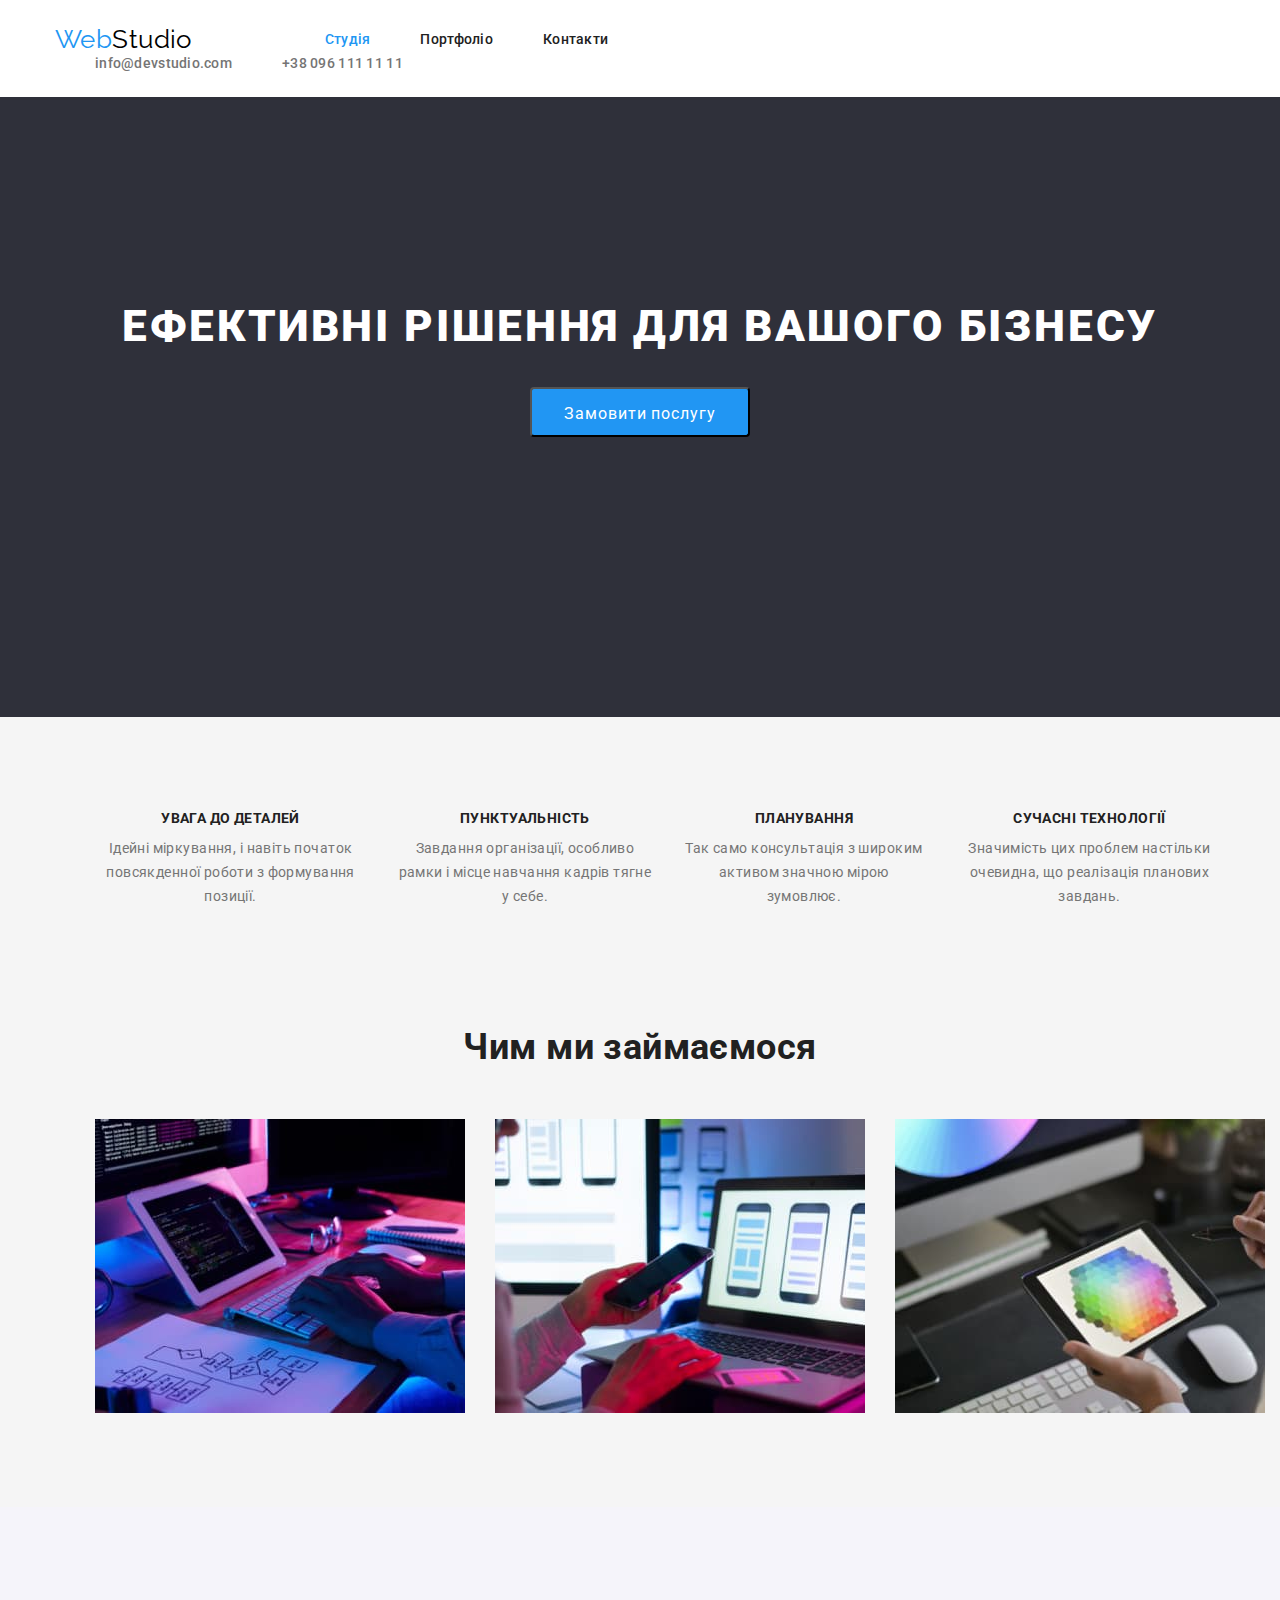
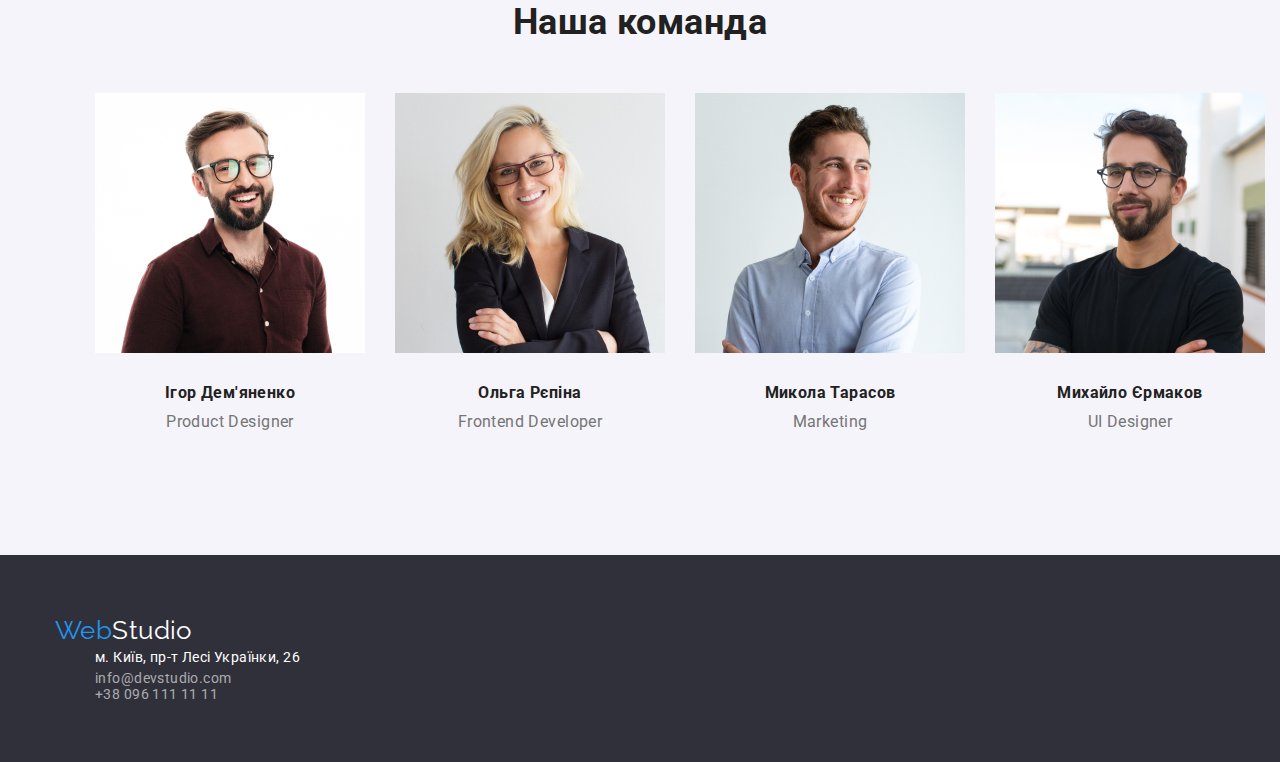
==== index.html @ 2e98ffb8 "Д.з. "Блоки. Флекси."" ====
<!DOCTYPE html>
<html lang="uk">
  <head>
    <meta charset="utf-8" />
    <meta name="viewport" content="width=device-width, initial-scale=1.0" />
    <title>WebStudio</title>
    <link rel="preconnect" href="https://fonts.googleapis.com">
    <link rel="preconnect" href="https://fonts.gstatic.com" crossorigin>
    <link href="https://fonts.googleapis.com/css2?family=Raleway:wght@700&family=Roboto:wght@400;500;700;900&display=swap"
      rel="stylesheet">
    <link rel="stylesheet" href="https://cdn.jsdelivr.net/npm/modern-normalize@1.1.0/modern-normalize.min.css">
    <link rel="stylesheet" href="./css/styles.css" />
  </head>
  <body class="page">

    <!--Шапка-->

    <header class="page-header">
      <div class="container">
      <nav class="page-navigation">
        <a class="page-logo link" href="./index.html">Web<span class="logo-header">Studio</span></a>
        <ul class="site-nave list ">
          <li class="site-item"><a class="site-link current link" href="./index.html">Студія</a></li> 
          <li class="site-item"><a class="site-link link" href="./portfolio.html">Портфоліо</a></li>
          <li class="site-item"><a class="site-link link" href="#">Контакти</a></li>
        </ul>
      </nav>
      <ul class="auth-nav auth-nav-container list">
          <li class="contact-item"><a class="contact-link link" href="mailto:info@devstudio.com">info@devstudio.com</a></li>
          <li class="contact-item"><a class="contact-link link" href="tel:+380961111111">+38 096 111 11 11</a></li>
      </ul>
      </div>
    </header>
    <main>

      <!--Герой-->
      <section class="hero">
        <div class="container">
        <h1 class="hero-title">Ефективні рішення для вашого бізнесу</h1>
        <button class="open-btn" type="button">Замовити послугу</button>
        </div>
      </section>
      

      <!--Наші переваги-->
      <section class="features">
        <div class="container">
      <!-- <h2 class="section-title">Наші переваги</h2>-->
      <ul class="features-list list" >
        <li>
            <h3 class="features-title">Увага до деталей</h3>
            <p class="features-text">
              Ідейні міркування, і навіть початок повсякденної роботи з формування
              позиції.
            </p>
        </li>
        <li>
            <h3 class="features-title">Пунктуальність</h3>
            <p class="features-text">
              Завдання організації, особливо рамки і місце навчання кадрів тягне у
              себе.
            </p>
        </li>
        <li>
            <h3 class="features-title">Планування</h3>
            <p class="features-text">Так само консультація з широким активом значною мірою зумовлює.</p>
        </li>
        <li>
            <h3 class="features-title">Сучасні технології</h3>
            <p class="features-text">
              Значимість цих проблем настільки очевидна, що реалізація планових
              завдань.
            </p>
        </li>
      </ul>
      </div>
      </section>

      <!--Приклади робіт-->
      <section class="examples">
        <div class="container">
        <h2 class="section-title">Чим ми займаємося</h2>
        <ul class="examples-list list">
          <li>
            <img
              src="./images/box-1.jpg"
              alt="Людина працює за комп'ютером"
              width="370"
              height="294"
            />
          </li>
          <li>
            <img
              src="./images/box-2.jpg"
              alt="Дівчина з телефоном за комп'ютером"
              width="370"
              height="294"
            />
          </li>
          <li>
            <img
              src="./images/box-3.jpg"
              alt="Дівчина з планшетом"
              width="370"
              height="294"
            />
          </li>
        </ul>
      </div>
      </section>
      

      <!--Наша команда-->
      <section class="team">
        <div class="container">
        <h2 class="section-title">Наша команда</h2>
        <ul class="team-list list" >
          <li>
            <img
              src="./images/img-4.jpg"
              alt="Ігор Дем'яненко"
              width="270"
              height="260"
            />
            <h3 class="team-title">Ігор Дем'яненко</h3>
            <p class="team-text">Product Designer</p>
          </li>
          <li>
            <img
              src="./images/img-1.jpg"
              alt="Ольга Рєпіна"
              width="270"
              height="260"
            />
            <h3 class="team-title ">Ольга Рєпіна</h3>
            <p class="team-text">Frontend Developer</p>
          </li>
          <li>
            <img
              src="./images/img-2.jpg"
              alt="Микола Тарасов"
              width="270"
              height="260"
            />
            <h3 class="team-title">Микола Тарасов</h3>
            <p class="team-text">Marketing</p>
          </li>
          <li>
            <img
              src="./images/img-3.jpg"
              alt="Михайло Єрмаков"
              width="270"
              height="260"
            />
            <h3 class="team-title">Михайло Єрмаков</h3>
            <p class="team-text">UI Designer</p>
          </li>
        </ul>
        </div>
      </section>
    </main>

    <!--Підвал-->
    <footer class="page-footer">
      <div class="container">
        <a class="page-logo link" href="./index.html">Web<span class="logo-footer">Studio</span></a> 
        <adress class="page-adress">
          <ul class=" adress list">
            <li class="adress-item">
              <a class=" text link"
                href="https://goo.gl/maps/DLpnZsbRSq8GDsMA8"
                target="_blank"
                rel="noreferer noopener nofollow"
                >м. Київ, пр-т Лесі Українки, 26</a
              >
            </li>
            <li class="adress-item"><a class="adress-link link" href="mailto:info@devstudio.com">info@devstudio.com</a></li>
            <li class="adress-item"><a class="adress-link link" href="tel:+380961111111">+38 096 111 11 11</a></li>
          </ul>
        </address>
      </div>
    </footer>
  </body>
</html>
---- css/styles.css ----
:root {
  --primary-text-color: #757575;
  --title-text-color: #212121;
  --accent-color: #2196f3;
  --primary-color-background: #f5f5f5;
  --secondary-color-background: #ffffff;
  --primary-font: "Roboto", sans-serif;
  --secondary-font: "Raleway", sans-serif;
}

h1,
h2,
h3,
p {
  margin-top: 0;
  margin-bottom: 0;
  padding-left: 0;
}

ul {
  margin-top: 0;
  margin-bottom: 0;
}

.link {
  text-decoration: none;
}

.list {
  list-style: none;
}

img {
  display: block;
}

button {
  cursor: pointer;
}

body {
  font-family: var(--primary-font);
  color: var(--title-text-color);
  font-size: 14px;
  letter-spacing: 0.03em;
}

.container {
  width: 1200px;
  margin-left: auto;
  margin-right: auto;
  padding-left: 15px;
  padding-right: 15px;
}

/* Logo/Лого */

.page-logo {
  color: var(--accent-color);
  font-family: var(--secondary-font);
  font-size: 26px;
}

.logo-header {
  margin-right: 93px;

  color: #000000;
  font-family: var(--secondary-font);
  font-size: 26px;
  line-height: 1.19;
}

.logo-footer {
  color: var(--secondary-color-background);
  font-family: var(--secondary-font);
  font-size: 26px;
  line-height: 1.19;
}

/* Header/Шапка */

/* Site nav/Навігація */

.page-header {
  padding-top: 24px;
  padding-bottom: 25px;

  background-color: var(--secondary-color-background);
}

.page-header-container {
  display: flex;
  align-items: center;
  justify-content: space-between;
}

.page-navigation {
  display: flex;
  align-items: center;
}

.auth-nav-container {
  display: flex;
  align-items: center;
}

.site-nave {
  display: flex;
  column-gap: 50px;
}

.site-nav .site-link.current {
  color: var(--accent-color);
}

.site-link.current {
  color: var(--accent-color);
}

.site-link:hover {
  color: var(--accent-color);
}
.site-link {
  color: var(--title-text-color);
  background-color: var(--secondary-color-background);
  line-height: 1.14;
  letter-spacing: 0.02em;
  font-weight: 500;
}

/* Auth-nav/Контакти */

.contact-link {
  margin-right: 50px;

  color: var(--primary-text-color);
  background-color: var(--secondary-color-background);
  line-height: 1.14;
  letter-spacing: 0.02em;
  font-weight: 500;
}

.contact-link:hover,
.contact-link:focus {
  color: var(--accent-color);
}

/* ГОЛОВНА СТОРІНКА */

/* Button/Кнопка */

.open-btn {
  height: 50px;
  min-width: 216px;
  border-radius: 4px;
  padding: 10px 32px;

  color: var(--secondary-color-background);
  background-color: var(--accent-color);
  font-size: 16px;
  line-height: 1.86;
  letter-spacing: 0.06em;
}

/* Hero/Герой */

.hero {
  padding-top: 200px;
  padding-bottom: 280px;

  background-color: #2f303a;
  text-align: center;
}

.hero-title {
  margin-bottom: 30px;

  color: var(--secondary-color-background);
  font-size: 44px;
  line-height: 1.36;
  letter-spacing: 0.06em;
  font-weight: 900;
  text-transform: uppercase;
}

/* Features/Переваги */

.features {
  padding-top: 94px;
  padding-bottom: 118px;
}

.features-card {
  flex-basis: calc(100%-60px / 3);
}

.features-list {
  display: flex;
  gap: 30px;
}

.section-title {
  margin-bottom: 50px;

  font-size: 36px;
  line-height: 1.17;
}

.features,
.examples {
  background-color: var(--primary-color-background);
  text-align: center;
}

.features-title {
  margin-bottom: 10px;

  line-height: 1.14;
  font-size: 14px;
  text-transform: uppercase;
}

.features-text {
  color: var(--primary-text-color);
  line-height: 1.71;
}

/* Examples/Приклади */

.examples {
  padding-top: 0px;
  padding-bottom: 94px;
}

.examples-card {
  flex-basis: calc(100%-60px / 3);
}

.examples-list {
  display: flex;
  gap: 30px;
}

/* Team/Команда */

.team {
  padding-top: 94px;
  padding-bottom: 94px;

  background-color: #f5f4fa;
  text-align: center;
}

.team-list {
  display: flex;
  gap: 30px;
}

.team-card {
  flex-basis: calc(100%-90px / 4);
}

.team-title {
  margin-top: 30px;

  color: #212121;
  font-size: 16px;
  line-height: 1.19;
  align: Center Vertical;
  align: Top;
}

.team-text {
  margin-top: 10px;
  margin-bottom: 30px;

  color: var(--primary-text-color);
  font-size: 16px;
  line-height: 1.19;
  align: Center Vertical;
  align: Top;
}

/* ПОРТФОЛІО */

/* Button/Кнопка */

.nav-list {
  display: flex;
  justify-content: center;
  column-gap: 8px;
  padding-top: 94px;
}

.btn-portfolio {
  display: flex;
  height: 38px;
  min-width: 125px;
  border-radius: 4px;
  padding: 6px 22px;

  background-color: #f5f4fa;
  font-size: 16px;
  line-height: 1.62;
  align: Center Vertical;
  align: Top;
  font-weight: 500;
  text-align: center;
}

.btn-portfolio:hover,
.btn-portfolio:focus {
  color: var(--secondary-color-background);
  background-color: var(--accent-color);
}

.activ {
  color: #ffffff;
  background-color: var(--accent-color);
}

/* Projects/Проекти */

.project {
  display: flex;
  flex-wrap: wrap;
  gap: 30px;
  width: 1170px;
  height: 1360px;
  margin-bottom: 94px;
  padding-top: 50px;
  padding-left: 0px;

  background-color: var(--secondari-color-background);
}

.project-card {
  flex-basis: calc(100%-60px / 3);
}

.project-title {
  width: 322px;
  height: 36px;
  margin-top: 20px;
  margin-left: 24px;
  margin-right: 24px;

  color: var(--title-text-color);
  font-size: 18px;
  line-height: 2;
  letter-spacing: 0.06em;
}

.project-text {
  width: 322px;
  height: 30px;
  margin-top: 4px;
  margin-bottom: 20px;
  margin-left: 24px;
  margin-right: 24px;

  color: var(--primary-text-color);
  font-size: 16px;
  line-height: 1.89;
}

/* Footer/Підвал */

.page-footer {
  padding-top: 60px;
  padding-bottom: 60px;

  background-color: #2f303a;
  text-align: left;
}

.adress .text {
  margin-top: 20px;

  color: var(--secondary-color-background);
  background-color: #2f303a;
  line-height: 1.71;
}

.adress-link {
  margin-top: 9px;
  color: rgba(255, 255, 255, 0.6);
}

.adress-link:hover,
.adress-link:focus {
  color: var(--accent-color);
}
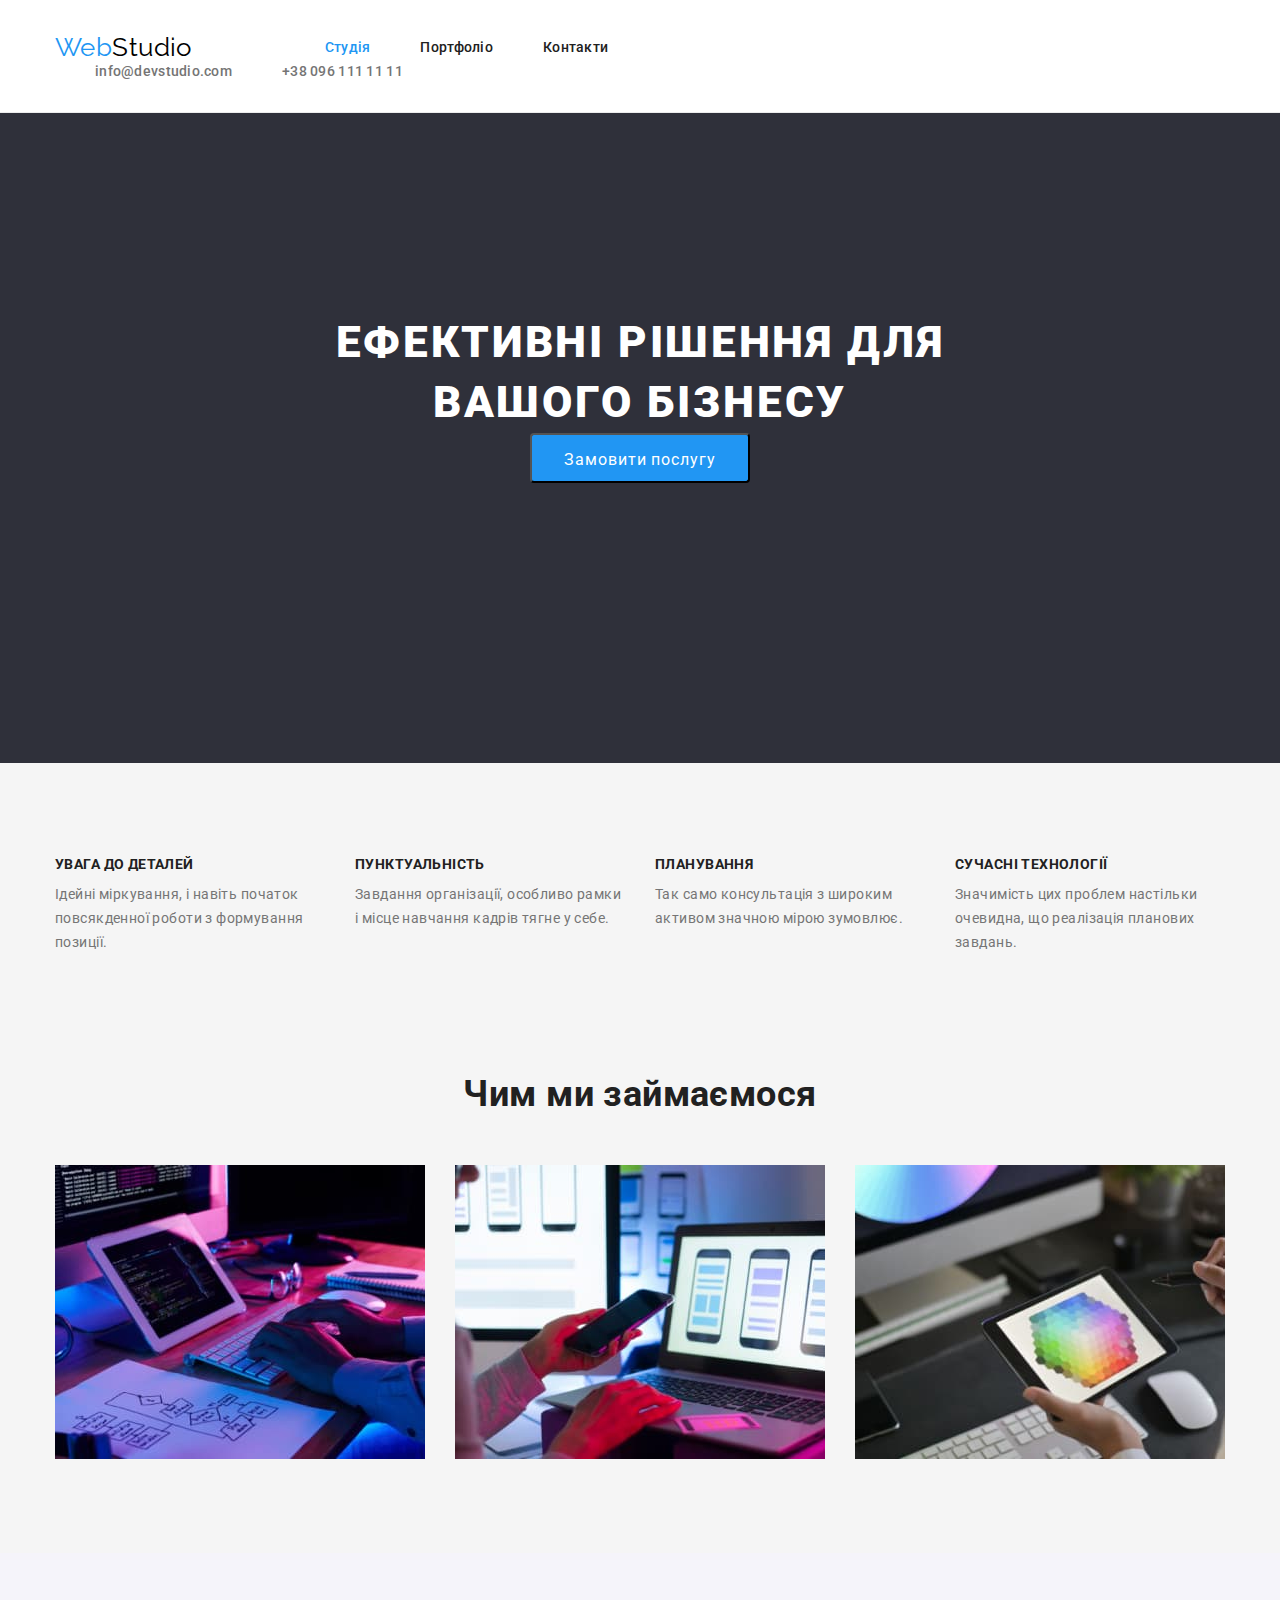
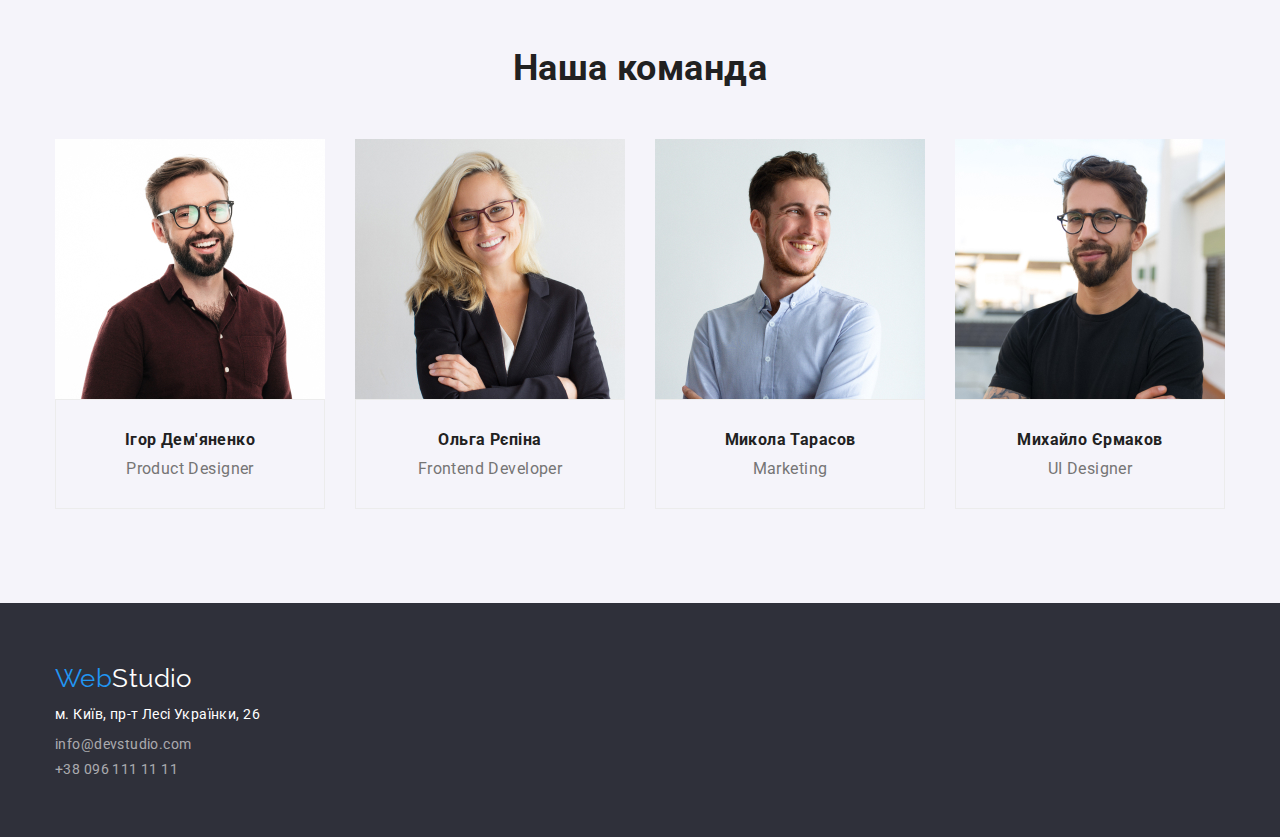
==== commit f1184697: "Запуталася в хедері" ====
--- a/index.html
+++ b/index.html
@@ -16,7 +16,7 @@
     <!--Шапка-->
 
     <header class="page-header">
-      <div class="container">
+      <div class="container page-header-conteiner ">
       <nav class="page-navigation">
         <a class="page-logo link" href="./index.html">Web<span class="logo-header">Studio</span></a>
         <ul class="site-nave list ">
@@ -25,7 +25,7 @@
           <li class="site-item"><a class="site-link link" href="#">Контакти</a></li>
         </ul>
       </nav>
-      <ul class="auth-nav auth-nav-container list">
+      <ul class="auth-nav list">
           <li class="contact-item"><a class="contact-link link" href="mailto:info@devstudio.com">info@devstudio.com</a></li>
           <li class="contact-item"><a class="contact-link link" href="tel:+380961111111">+38 096 111 11 11</a></li>
       </ul>
@@ -34,7 +34,7 @@
     <main>
 
       <!--Герой-->
-      <section class="hero">
+      <section class="hero section">
         <div class="container">
         <h1 class="hero-title">Ефективні рішення для вашого бізнесу</h1>
         <button class="open-btn" type="button">Замовити послугу</button>
@@ -43,9 +43,9 @@
       
 
       <!--Наші переваги-->
-      <section class="features">
+      <section class="features section">
         <div class="container">
-      <!-- <h2 class="section-title">Наші переваги</h2>-->
+     <h2 class="section-title visually-hidden">Наші переваги</h2>
       <ul class="features-list list" >
         <li>
             <h3 class="features-title">Увага до деталей</h3>
@@ -77,7 +77,7 @@
       </section>
 
       <!--Приклади робіт-->
-      <section class="examples">
+      <section class="examples section ">
         <div class="container">
         <h2 class="section-title">Чим ми займаємося</h2>
         <ul class="examples-list list">
@@ -111,7 +111,7 @@
       
 
       <!--Наша команда-->
-      <section class="team">
+      <section class="team section">
         <div class="container">
         <h2 class="section-title">Наша команда</h2>
         <ul class="team-list list" >
@@ -122,8 +122,10 @@
               width="270"
               height="260"
             />
+            <div class="team-card">
             <h3 class="team-title">Ігор Дем'яненко</h3>
             <p class="team-text">Product Designer</p>
+            </div>
           </li>
           <li>
             <img
@@ -132,8 +134,10 @@
               width="270"
               height="260"
             />
+            <div class="team-card">
             <h3 class="team-title ">Ольга Рєпіна</h3>
             <p class="team-text">Frontend Developer</p>
+            </div>
           </li>
           <li>
             <img
@@ -142,8 +146,10 @@
               width="270"
               height="260"
             />
+            <div class="team-card">
             <h3 class="team-title">Микола Тарасов</h3>
             <p class="team-text">Marketing</p>
+            </div>
           </li>
           <li>
             <img
@@ -152,8 +158,10 @@
               width="270"
               height="260"
             />
+            <div class="team-card">
             <h3 class="team-title">Михайло Єрмаков</h3>
             <p class="team-text">UI Designer</p>
+            </div>
           </li>
         </ul>
         </div>
--- a/css/styles.css
+++ b/css/styles.css
@@ -32,6 +32,8 @@
 
 img {
   display: block;
+  max-width: 100%;
+  height: auto;
 }
 
 button {
@@ -53,17 +55,36 @@
   padding-right: 15px;
 }
 
+.section {
+   padding-top: 94px; 
+   padding-bottom: 94px;
+}
+
+.visually-hidden {
+    position: absolute;
+    width: 1px;
+    height: 1px;
+    margin: -1px;
+    border: 0;
+    padding: 0;
+
+    white-space: nowrap;
+    clip-path: inset(100%);
+    clip: rect(0 0 0 0);
+    overflow: hidden;
+}
+
 /* Logo/Лого */
 
 .page-logo {
+    margin-right: 93px;
+
   color: var(--accent-color);
   font-family: var(--secondary-font);
   font-size: 26px;
 }
 
 .logo-header {
-  margin-right: 93px;
-
   color: #000000;
   font-family: var(--secondary-font);
   font-size: 26px;
@@ -82,31 +103,35 @@
 /* Site nav/Навігація */
 
 .page-header {
-  padding-top: 24px;
-  padding-bottom: 25px;
-
-  background-color: var(--secondary-color-background);
+    padding-top: 32px;
+    padding-bottom: 32px;
+    border-bottom: 1px solid #ECECEC;
+    
+    background-color: var(--secondary-color-background);
+
 }
 
 .page-header-container {
-  display: flex;
-  align-items: center;
-  justify-content: space-between;
+    display: flex;
+    align-items: center;
+    justify-content: space-between;
+
+    
 }
 
 .page-navigation {
-  display: flex;
-  align-items: center;
-}
-
-.auth-nav-container {
-  display: flex;
-  align-items: center;
+    display: flex;
+    align-items: center;
 }
 
 .site-nave {
-  display: flex;
-  column-gap: 50px;
+    display: flex;
+    column-gap: 50px;
+}
+
+.auth-nav {
+    display: flex;
+    align-items: center;
 }
 
 .site-nav .site-link.current {
@@ -173,7 +198,10 @@
 }
 
 .hero-title {
-  margin-bottom: 30px;
+  width: 696px;
+  height: 120px;
+  margin-left: auto;
+  margin-right: auto;
 
   color: var(--secondary-color-background);
   font-size: 44px;
@@ -186,7 +214,6 @@
 /* Features/Переваги */
 
 .features {
-  padding-top: 94px;
   padding-bottom: 118px;
 }
 
@@ -195,6 +222,7 @@
 }
 
 .features-list {
+  padding-left: 0px;
   display: flex;
   gap: 30px;
 }
@@ -204,12 +232,12 @@
 
   font-size: 36px;
   line-height: 1.17;
+  text-align: center;
 }
 
 .features,
 .examples {
   background-color: var(--primary-color-background);
-  text-align: center;
 }
 
 .features-title {
@@ -221,6 +249,7 @@
 }
 
 .features-text {
+  width: 270px;
   color: var(--primary-text-color);
   line-height: 1.71;
 }
@@ -229,56 +258,55 @@
 
 .examples {
   padding-top: 0px;
-  padding-bottom: 94px;
+  padding-left: 0px;
 }
 
 .examples-card {
-  flex-basis: calc(100%-60px / 3);
+  flex-basis: calc(100%-60px/3);
 }
 
 .examples-list {
-  display: flex;
-  gap: 30px;
+    display: flex;
+    padding-left: 0px;
+    gap: 30px;
 }
 
 /* Team/Команда */
 
 .team {
-  padding-top: 94px;
-  padding-bottom: 94px;
-
-  background-color: #f5f4fa;
-  text-align: center;
+   padding-left: 0px;
+
+   background-color: #f5f4fa;
+}
+
+.team-card {
+    flex-basis: calc(100%-90px/4);
+    border: 1px solid #ECECEC;
 }
 
 .team-list {
-  display: flex;
-  gap: 30px;
-}
-
-.team-card {
-  flex-basis: calc(100%-90px / 4);
+    display: flex;
+    padding-left: 0px;
+    gap: 30px;
 }
 
 .team-title {
-  margin-top: 30px;
+    margin-bottom: 10px;
+    padding-top: 30px;
+ text-align: center;
 
   color: #212121;
   font-size: 16px;
   line-height: 1.19;
-  align: Center Vertical;
-  align: Top;
 }
 
 .team-text {
-  margin-top: 10px;
-  margin-bottom: 30px;
-
+        padding-bottom: 30px;
+        text-align: center;
+       
   color: var(--primary-text-color);
   font-size: 16px;
   line-height: 1.19;
-  align: Center Vertical;
-  align: Top;
 }
 
 /* ПОРТФОЛІО */
@@ -289,21 +317,18 @@
   display: flex;
   justify-content: center;
   column-gap: 8px;
-  padding-top: 94px;
 }
 
 .btn-portfolio {
-  display: flex;
-  height: 38px;
-  min-width: 125px;
+  padding-top: 6px;
+  padding-bottom: 6px;
+  padding-left: 22px;
+  padding-right: 22px;
   border-radius: 4px;
-  padding: 6px 22px;
 
   background-color: #f5f4fa;
   font-size: 16px;
   line-height: 1.62;
-  align: Center Vertical;
-  align: Top;
   font-weight: 500;
   text-align: center;
 }
@@ -315,6 +340,12 @@
 }
 
 .activ {
+    padding-top: 6px;
+    padding-bottom: 6px;
+    padding-left: 25px;
+    padding-right: 25px;
+    border-radius: 4px;
+
   color: #ffffff;
   background-color: var(--accent-color);
 }
@@ -325,9 +356,6 @@
   display: flex;
   flex-wrap: wrap;
   gap: 30px;
-  width: 1170px;
-  height: 1360px;
-  margin-bottom: 94px;
   padding-top: 50px;
   padding-left: 0px;
 
@@ -335,15 +363,17 @@
 }
 
 .project-card {
-  flex-basis: calc(100%-60px / 3);
+   border: 1px solid #ECECEC;
+
+  flex-basis: calc(100%-60px/3);
+
 }
 
 .project-title {
-  width: 322px;
-  height: 36px;
-  margin-top: 20px;
-  margin-left: 24px;
-  margin-right: 24px;
+  margin-bottom: 4px;
+  padding-top: 20px;
+  padding-left: 24px;
+  padding-right: 24px;
 
   color: var(--title-text-color);
   font-size: 18px;
@@ -352,12 +382,9 @@
 }
 
 .project-text {
-  width: 322px;
-  height: 30px;
-  margin-top: 4px;
-  margin-bottom: 20px;
-  margin-left: 24px;
-  margin-right: 24px;
+  padding-bottom: 20px;
+  padding-left: 24px;
+  padding-right: 24px;
 
   color: var(--primary-text-color);
   font-size: 16px;
@@ -371,19 +398,23 @@
   padding-bottom: 60px;
 
   background-color: #2f303a;
-  text-align: left;
+}
+
+.adress{
+    padding-left: 0px;
 }
 
 .adress .text {
-  margin-top: 20px;
-
   color: var(--secondary-color-background);
   background-color: #2f303a;
   line-height: 1.71;
 }
 
+.adress-item {
+    margin-top: 9px;
+}
+
 .adress-link {
-  margin-top: 9px;
   color: rgba(255, 255, 255, 0.6);
 }
 
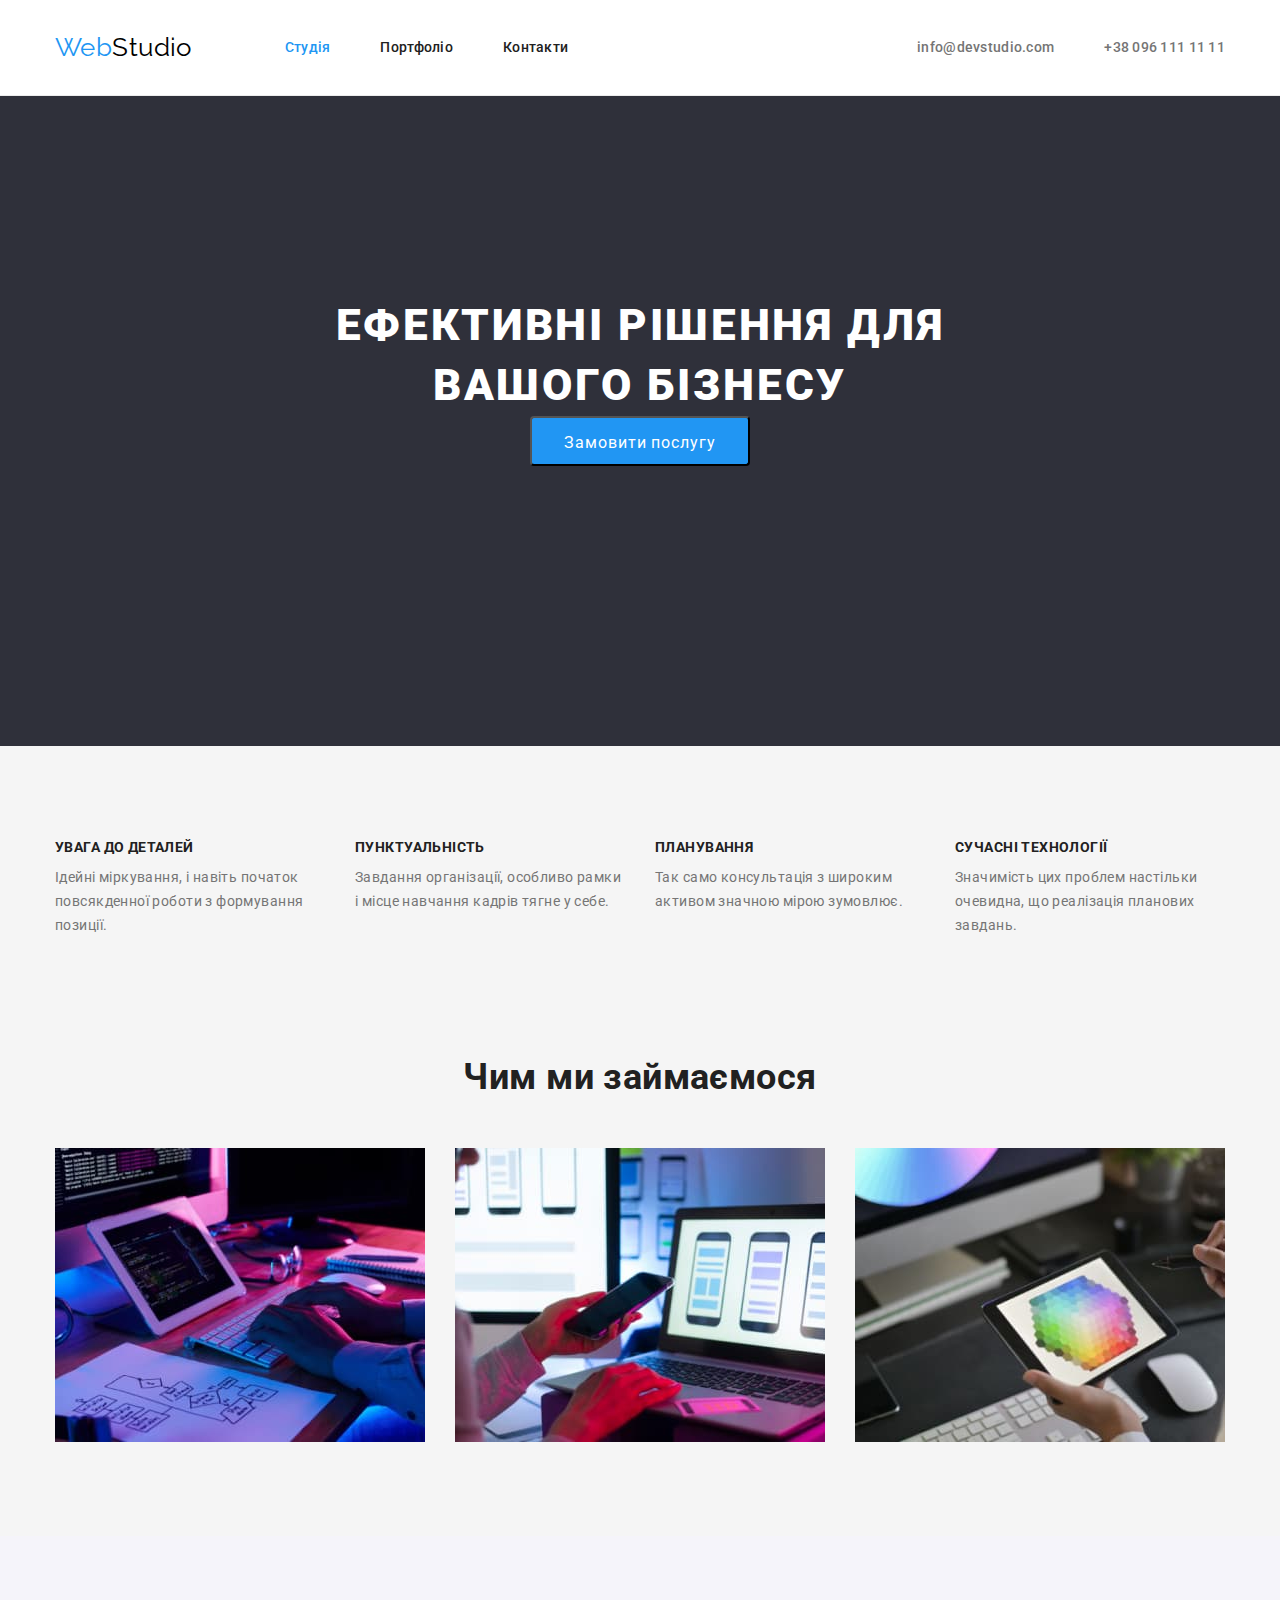
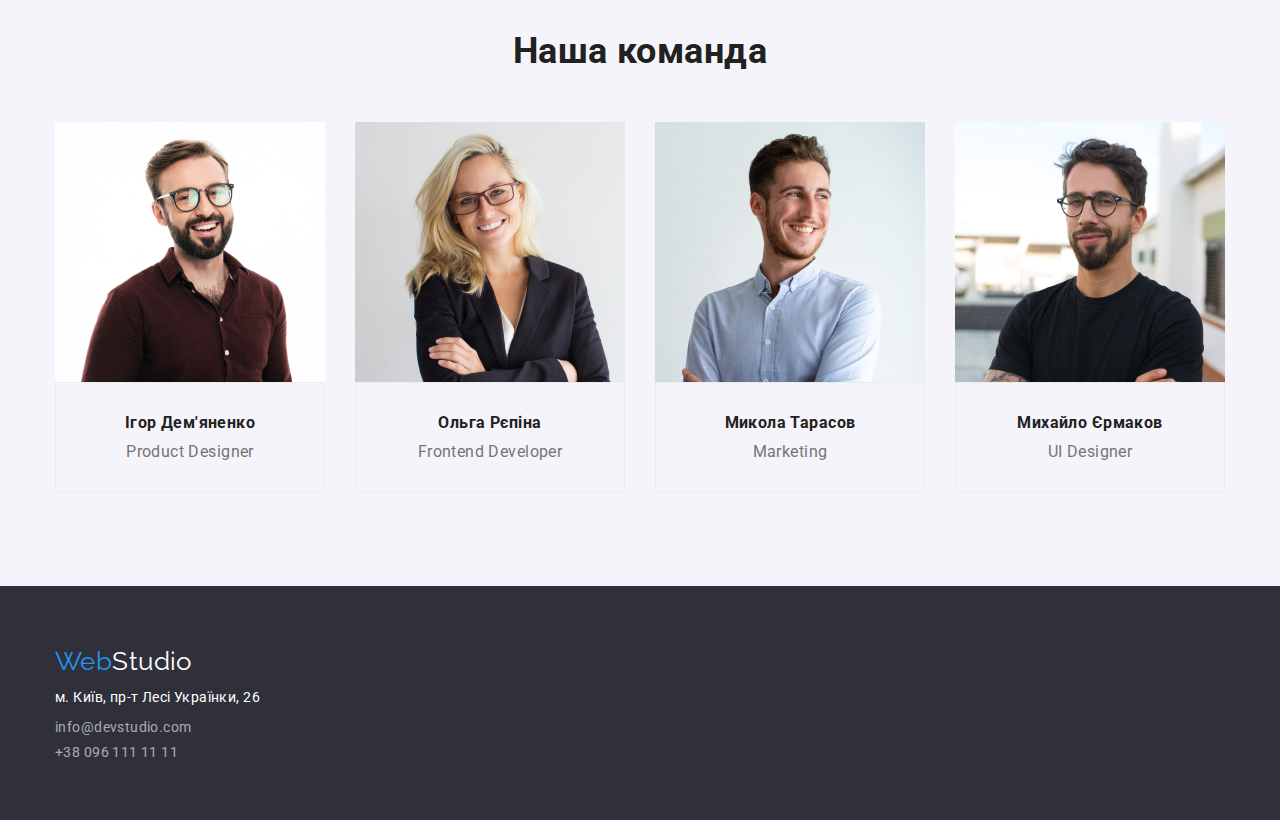
==== commit 1472af42: "Виправлення помилок д.з. №3 "Флекси"" ====
--- a/index.html
+++ b/index.html
@@ -16,7 +16,7 @@
     <!--Шапка-->
 
     <header class="page-header">
-      <div class="container page-header-conteiner ">
+      <div class="container page-header-container ">
       <nav class="page-navigation">
         <a class="page-logo link" href="./index.html">Web<span class="logo-header">Studio</span></a>
         <ul class="site-nave list ">
@@ -172,7 +172,6 @@
     <footer class="page-footer">
       <div class="container">
         <a class="page-logo link" href="./index.html">Web<span class="logo-footer">Studio</span></a> 
-        <adress class="page-adress">
           <ul class=" adress list">
             <li class="adress-item">
               <a class=" text link"
@@ -185,7 +184,6 @@
             <li class="adress-item"><a class="adress-link link" href="mailto:info@devstudio.com">info@devstudio.com</a></li>
             <li class="adress-item"><a class="adress-link link" href="tel:+380961111111">+38 096 111 11 11</a></li>
           </ul>
-        </address>
       </div>
     </footer>
   </body>
--- a/css/styles.css
+++ b/css/styles.css
@@ -56,28 +56,28 @@
 }
 
 .section {
-   padding-top: 94px; 
-   padding-bottom: 94px;
+  padding-top: 94px;
+  padding-bottom: 94px;
 }
 
 .visually-hidden {
-    position: absolute;
-    width: 1px;
-    height: 1px;
-    margin: -1px;
-    border: 0;
-    padding: 0;
-
-    white-space: nowrap;
-    clip-path: inset(100%);
-    clip: rect(0 0 0 0);
-    overflow: hidden;
+  position: absolute;
+  width: 1px;
+  height: 1px;
+  margin: -1px;
+  border: 0;
+  padding: 0;
+
+  white-space: nowrap;
+  clip-path: inset(100%);
+  clip: rect(0 0 0 0);
+  overflow: hidden;
 }
 
 /* Logo/Лого */
 
 .page-logo {
-    margin-right: 93px;
+  margin-right: 93px;
 
   color: var(--accent-color);
   font-family: var(--secondary-font);
@@ -103,35 +103,28 @@
 /* Site nav/Навігація */
 
 .page-header {
-    padding-top: 32px;
-    padding-bottom: 32px;
-    border-bottom: 1px solid #ECECEC;
-    
-    background-color: var(--secondary-color-background);
-
+  padding-top: 32px;
+  padding-bottom: 32px;
+  border-bottom: 1px solid #ececec;
+
+  background-color: var(--secondary-color-background);
 }
 
 .page-header-container {
-    display: flex;
-    align-items: center;
-    justify-content: space-between;
-
-    
+  display: flex;
+  align-items: center;
+  justify-content: space-between;
 }
 
 .page-navigation {
-    display: flex;
-    align-items: center;
+  display: flex;
+  align-items: center;
 }
 
 .site-nave {
-    display: flex;
-    column-gap: 50px;
-}
-
-.auth-nav {
-    display: flex;
-    align-items: center;
+  display: flex;
+  column-gap: 50px;
+  padding-left: 0px;
 }
 
 .site-nav .site-link.current {
@@ -155,9 +148,14 @@
 
 /* Auth-nav/Контакти */
 
+.auth-nav {
+    display: flex;
+    align-items: center;
+    column-gap: 50px;
+    padding-left: 0px;
+}
+
 .contact-link {
-  margin-right: 50px;
-
   color: var(--primary-text-color);
   background-color: var(--secondary-color-background);
   line-height: 1.14;
@@ -262,38 +260,38 @@
 }
 
 .examples-card {
-  flex-basis: calc(100%-60px/3);
+  flex-basis: calc(100%-60px / 3);
 }
 
 .examples-list {
-    display: flex;
-    padding-left: 0px;
-    gap: 30px;
+  display: flex;
+  padding-left: 0px;
+  gap: 30px;
 }
 
 /* Team/Команда */
 
 .team {
-   padding-left: 0px;
-
-   background-color: #f5f4fa;
+  padding-left: 0px;
+
+  background-color: #f5f4fa;
 }
 
 .team-card {
-    flex-basis: calc(100%-90px/4);
-    border: 1px solid #ECECEC;
+  flex-basis: calc(100%-90px / 4);
+  border: 1px solid #ececec;
 }
 
 .team-list {
-    display: flex;
-    padding-left: 0px;
-    gap: 30px;
+  display: flex;
+  padding-left: 0px;
+  gap: 30px;
 }
 
 .team-title {
-    margin-bottom: 10px;
-    padding-top: 30px;
- text-align: center;
+  margin-bottom: 10px;
+  padding-top: 30px;
+  text-align: center;
 
   color: #212121;
   font-size: 16px;
@@ -301,9 +299,9 @@
 }
 
 .team-text {
-        padding-bottom: 30px;
-        text-align: center;
-       
+  padding-bottom: 30px;
+  text-align: center;
+
   color: var(--primary-text-color);
   font-size: 16px;
   line-height: 1.19;
@@ -340,11 +338,11 @@
 }
 
 .activ {
-    padding-top: 6px;
-    padding-bottom: 6px;
-    padding-left: 25px;
-    padding-right: 25px;
-    border-radius: 4px;
+  padding-top: 6px;
+  padding-bottom: 6px;
+  padding-left: 25px;
+  padding-right: 25px;
+  border-radius: 4px;
 
   color: #ffffff;
   background-color: var(--accent-color);
@@ -363,10 +361,9 @@
 }
 
 .project-card {
-   border: 1px solid #ECECEC;
-
-  flex-basis: calc(100%-60px/3);
-
+  border: 1px solid #ececec;
+
+  flex-basis: calc(100%-60px / 3);
 }
 
 .project-title {
@@ -400,8 +397,8 @@
   background-color: #2f303a;
 }
 
-.adress{
-    padding-left: 0px;
+.adress {
+  padding-left: 0px;
 }
 
 .adress .text {
@@ -411,7 +408,7 @@
 }
 
 .adress-item {
-    margin-top: 9px;
+  margin-top: 9px;
 }
 
 .adress-link {
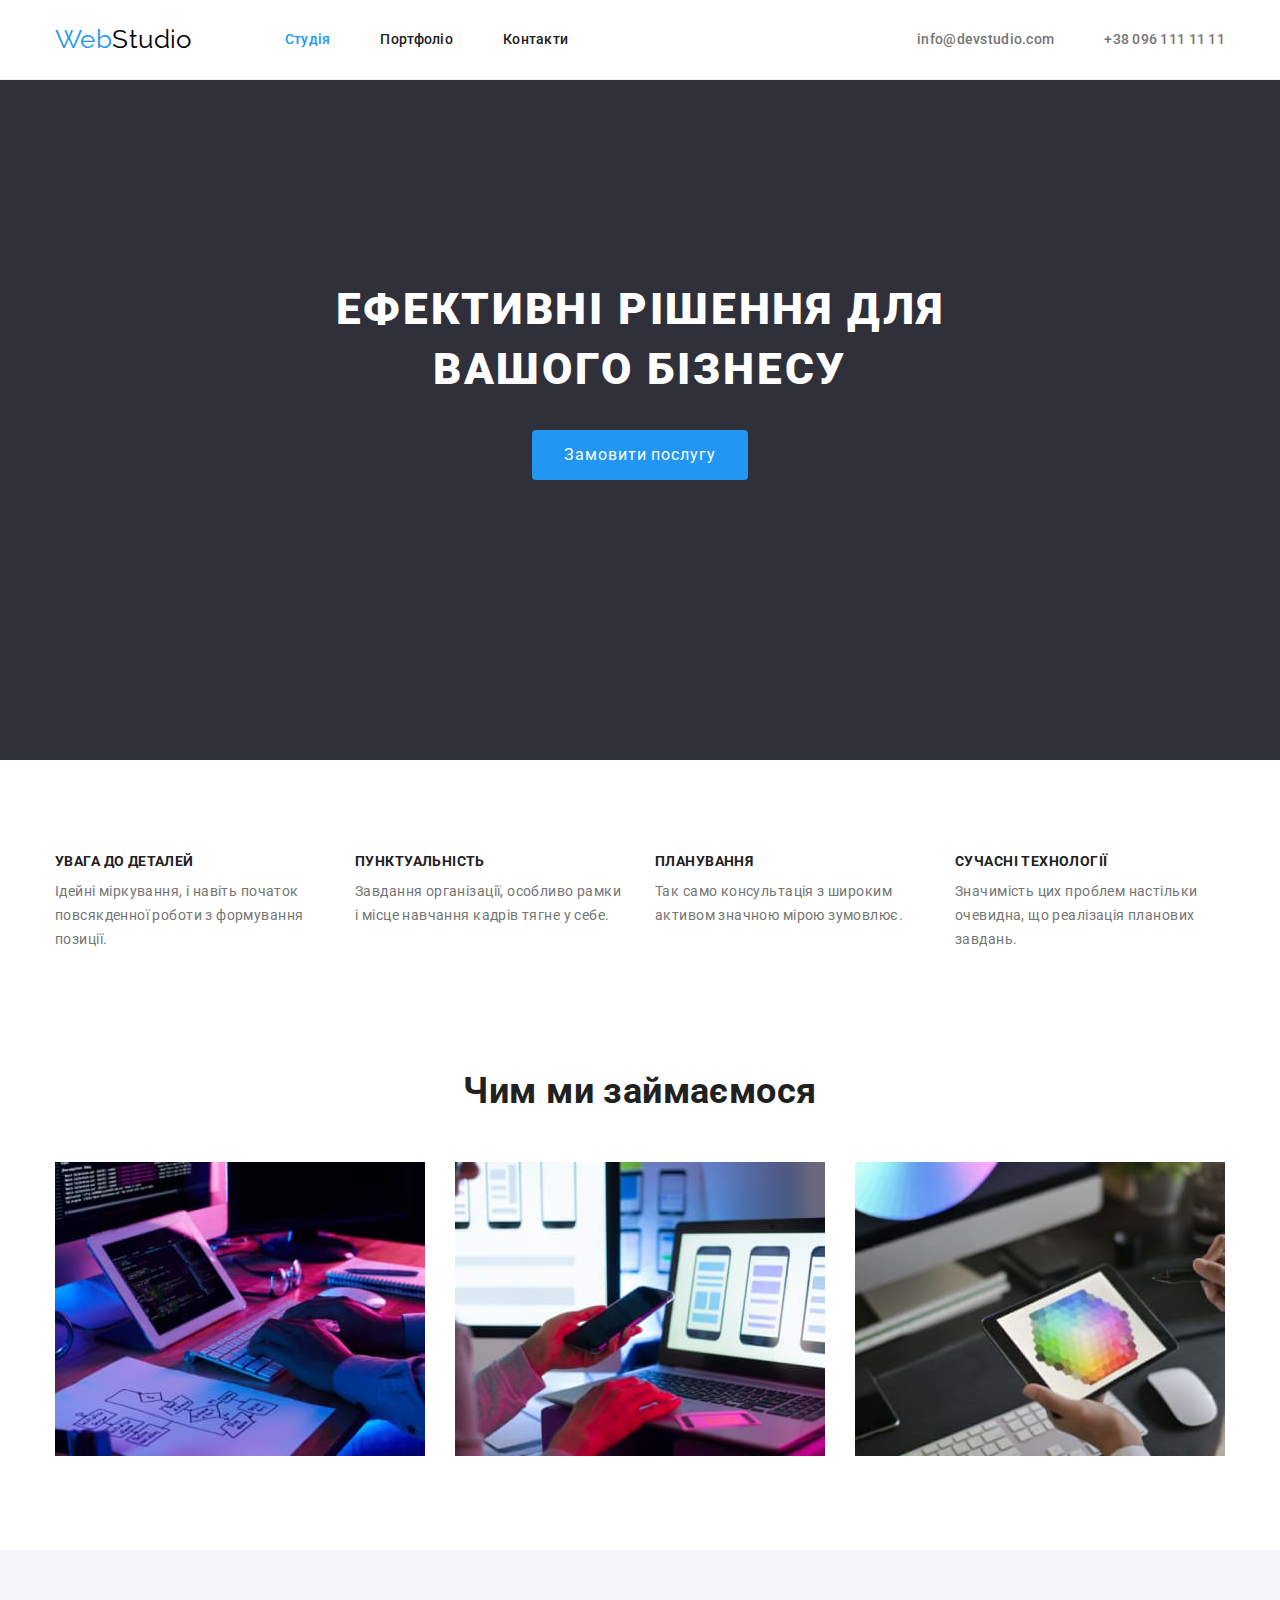
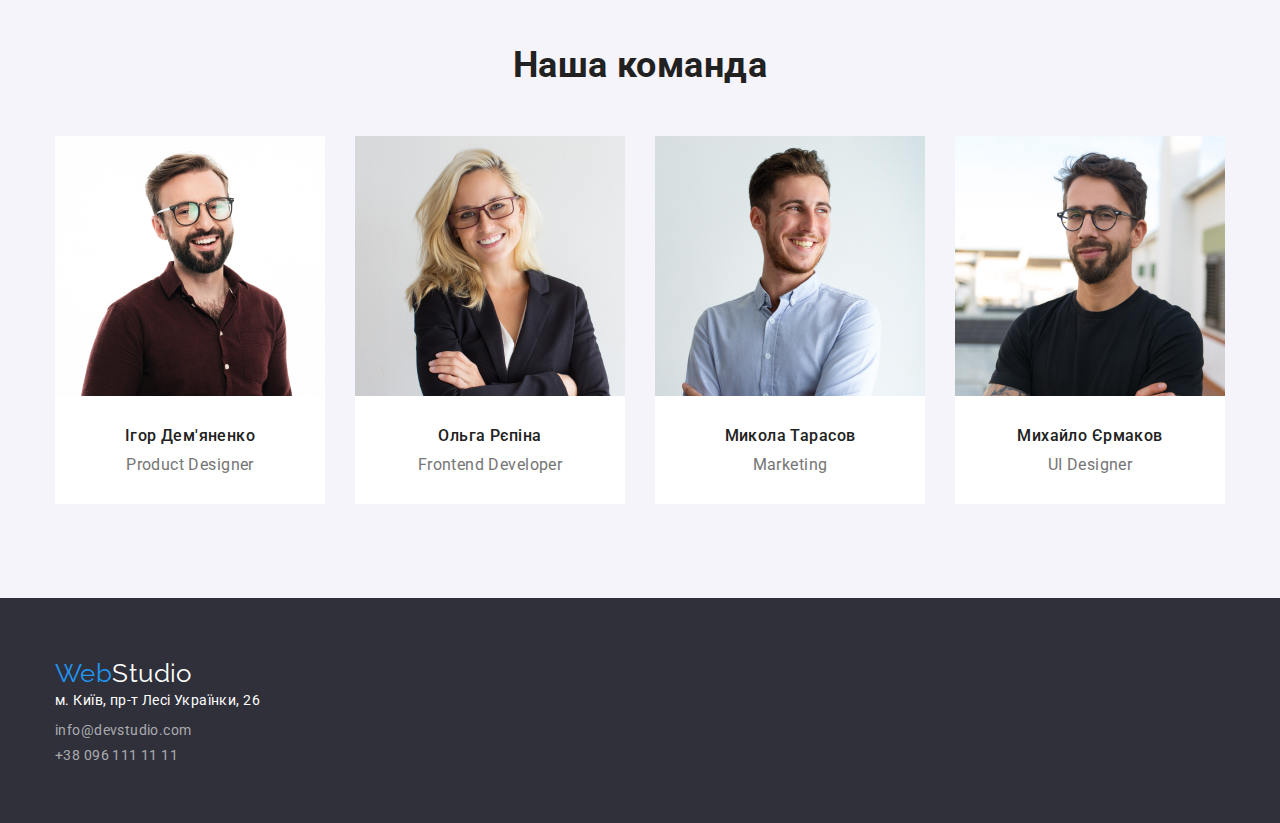
==== commit b2a4cb91: "Додаткове виправлення помилок д.з. № 3." ====
--- a/index.html
+++ b/index.html
@@ -4,166 +4,249 @@
     <meta charset="utf-8" />
     <meta name="viewport" content="width=device-width, initial-scale=1.0" />
     <title>WebStudio</title>
-    <link rel="preconnect" href="https://fonts.googleapis.com">
-    <link rel="preconnect" href="https://fonts.gstatic.com" crossorigin>
-    <link href="https://fonts.googleapis.com/css2?family=Raleway:wght@700&family=Roboto:wght@400;500;700;900&display=swap"
-      rel="stylesheet">
-    <link rel="stylesheet" href="https://cdn.jsdelivr.net/npm/modern-normalize@1.1.0/modern-normalize.min.css">
+    <link rel="preconnect" href="https://fonts.googleapis.com" />
+    <link rel="preconnect" href="https://fonts.gstatic.com" crossorigin />
+    <link
+      href="https://fonts.googleapis.com/css2?family=Raleway:wght@700&family=Roboto:wght@400;500;700;900&display=swap"
+      rel="stylesheet"
+    />
+    <link
+      rel="stylesheet"
+      href="https://cdn.jsdelivr.net/npm/modern-normalize@1.1.0/modern-normalize.min.css"
+    />
     <link rel="stylesheet" href="./css/styles.css" />
   </head>
   <body class="page">
-
     <!--Шапка-->
 
     <header class="page-header">
-      <div class="container page-header-container ">
-      <nav class="page-navigation">
-        <a class="page-logo link" href="./index.html">Web<span class="logo-header">Studio</span></a>
-        <ul class="site-nave list ">
-          <li class="site-item"><a class="site-link current link" href="./index.html">Студія</a></li> 
-          <li class="site-item"><a class="site-link link" href="./portfolio.html">Портфоліо</a></li>
-          <li class="site-item"><a class="site-link link" href="#">Контакти</a></li>
+      <div class="container page-header-container">
+        <nav class="page-navigation">
+          <a class="page-logo link" href="./index.html"
+            >Web<span class="logo-header">Studio</span></a
+          >
+          <ul class="site-nave list">
+            <li class="site-item">
+              <a class="site-link current link" href="./index.html">Студія</a>
+            </li>
+            <li class="site-item">
+              <a class="site-link link" href="./portfolio.html">Портфоліо</a>
+            </li>
+            <li class="site-item">
+              <a class="site-link link" href="#">Контакти</a>
+            </li>
+          </ul>
+        </nav>
+        <ul class="auth-nav list">
+          <li class="contact-item">
+            <a class="contact-link link" href="mailto:info@devstudio.com"
+              >info@devstudio.com</a
+            >
+          </li>
+          <li class="contact-item">
+            <a class="contact-link link" href="tel:+380961111111"
+              >+38 096 111 11 11</a
+            >
+          </li>
         </ul>
-      </nav>
-      <ul class="auth-nav list">
-          <li class="contact-item"><a class="contact-link link" href="mailto:info@devstudio.com">info@devstudio.com</a></li>
-          <li class="contact-item"><a class="contact-link link" href="tel:+380961111111">+38 096 111 11 11</a></li>
-      </ul>
       </div>
     </header>
     <main>
-
       <!--Герой-->
       <section class="hero section">
         <div class="container">
-        <h1 class="hero-title">Ефективні рішення для вашого бізнесу</h1>
-        <button class="open-btn" type="button">Замовити послугу</button>
-        </div>
-      </section>
-      
+          <h1 class="hero-title">Ефективні рішення для вашого бізнесу</h1>
+          <button class="open-btn" type="button">Замовити послугу</button>
+        </div>
+      </section>
 
       <!--Наші переваги-->
       <section class="features section">
         <div class="container">
-     <h2 class="section-title visually-hidden">Наші переваги</h2>
-      <ul class="features-list list" >
-        <li>
-            <h3 class="features-title">Увага до деталей</h3>
-            <p class="features-text">
-              Ідейні міркування, і навіть початок повсякденної роботи з формування
-              позиції.
-            </p>
-        </li>
-        <li>
-            <h3 class="features-title">Пунктуальність</h3>
-            <p class="features-text">
-              Завдання організації, особливо рамки і місце навчання кадрів тягне у
-              себе.
-            </p>
-        </li>
-        <li>
-            <h3 class="features-title">Планування</h3>
-            <p class="features-text">Так само консультація з широким активом значною мірою зумовлює.</p>
-        </li>
-        <li>
-            <h3 class="features-title">Сучасні технології</h3>
-            <p class="features-text">
-              Значимість цих проблем настільки очевидна, що реалізація планових
-              завдань.
-            </p>
-        </li>
-      </ul>
-      </div>
+          <h2 class="section-title visually-hidden">Наші переваги</h2>
+          <ul class="features-list list">
+            <li>
+              <h3 class="features-title">Увага до деталей</h3>
+              <p class="features-text">
+                Ідейні міркування, і навіть початок повсякденної роботи з
+                формування позиції.
+              </p>
+            </li>
+            <li>
+              <h3 class="features-title">Пунктуальність</h3>
+              <p class="features-text">
+                Завдання організації, особливо рамки і місце навчання кадрів
+                тягне у себе.
+              </p>
+            </li>
+            <li>
+              <h3 class="features-title">Планування</h3>
+              <p class="features-text">
+                Так само консультація з широким активом значною мірою зумовлює.
+              </p>
+            </li>
+            <li>
+              <h3 class="features-title">Сучасні технології</h3>
+              <p class="features-text">
+                Значимість цих проблем настільки очевидна, що реалізація
+                планових завдань.
+              </p>
+            </li>
+          </ul>
+        </div>
       </section>
 
       <!--Приклади робіт-->
-      <section class="examples section ">
-        <div class="container">
-        <h2 class="section-title">Чим ми займаємося</h2>
-        <ul class="examples-list list">
-          <li>
-            <img
-              src="./images/box-1.jpg"
-              alt="Людина працює за комп'ютером"
-              width="370"
-              height="294"
-            />
-          </li>
-          <li>
-            <img
-              src="./images/box-2.jpg"
-              alt="Дівчина з телефоном за комп'ютером"
-              width="370"
-              height="294"
-            />
-          </li>
-          <li>
-            <img
-              src="./images/box-3.jpg"
-              alt="Дівчина з планшетом"
-              width="370"
-              height="294"
-            />
-          </li>
-        </ul>
-      </div>
-      </section>
-      
+      <section class="examples section">
+        <div class="container">
+          <h2 class="section-title">Чим ми займаємося</h2>
+          <ul class="examples-list list">
+            <li>
+              <img
+                src="./images/box-1.jpg"
+                alt="Людина працює за комп'ютером"
+                width="370"
+                height="294"
+              />
+            </li>
+            <li>
+              <img
+                src="./images/box-2.jpg"
+                alt="Дівчина з телефоном за комп'ютером"
+                width="370"
+                height="294"
+              />
+            </li>
+            <li>
+              <img
+                src="./images/box-3.jpg"
+                alt="Дівчина з планшетом"
+                width="370"
+                height="294"
+              />
+            </li>
+          </ul>
+        </div>
+      </section>
 
       <!--Наша команда-->
       <section class="team section">
         <div class="container">
-        <h2 class="section-title">Наша команда</h2>
-        <ul class="team-list list" >
-          <li>
-            <img
-              src="./images/img-4.jpg"
-              alt="Ігор Дем'яненко"
-              width="270"
-              height="260"
-            />
-            <div class="team-card">
-            <h3 class="team-title">Ігор Дем'яненко</h3>
-            <p class="team-text">Product Designer</p>
-            </div>
-          </li>
-          <li>
-            <img
-              src="./images/img-1.jpg"
-              alt="Ольга Рєпіна"
-              width="270"
-              height="260"
-            />
-            <div class="team-card">
-            <h3 class="team-title ">Ольга Рєпіна</h3>
-            <p class="team-text">Frontend Developer</p>
-            </div>
-          </li>
-          <li>
-            <img
-              src="./images/img-2.jpg"
-              alt="Микола Тарасов"
-              width="270"
-              height="260"
-            />
-            <div class="team-card">
-            <h3 class="team-title">Микола Тарасов</h3>
-            <p class="team-text">Marketing</p>
-            </div>
-          </li>
-          <li>
-            <img
-              src="./images/img-3.jpg"
-              alt="Михайло Єрмаков"
-              width="270"
-              height="260"
-            />
-            <div class="team-card">
-            <h3 class="team-title">Михайло Єрмаков</h3>
-            <p class="team-text">UI Designer</p>
-            </div>
-          </li>
-        </ul>
+          <h2 class="section-title">Наша команда</h2>
+          <ul class="team-list list">
+            <li
+              style="
+          background-color: #FFFFFF;
+          Effect Style: material shadow v1
+          Effect: Drop shadow
+          Radius: 1px
+          Offset: 0px, 2px
+          rgba(0, 0, 0, 0.2)
+          Effect: Drop shadow
+          Radius: 1px
+          Offset: 0px, 1px
+          rgba(0, 0, 0, 0.14)
+          Effect: Drop shadow
+          Radius: 3px
+          Offset: 0px, 1px
+          rgba(0, 0, 0, 0.12)"
+            >
+              <img
+                src="./images/img-4.jpg"
+                alt="Ігор Дем'яненко"
+                width="270"
+                height="260"
+              />
+              <div class="team-card">
+                <h3 class="team-title">Ігор Дем'яненко</h3>
+                <p class="team-text">Product Designer</p>
+              </div>
+            </li>
+            <li
+              style="
+          background-color: #FFFFFF;
+          Effect Style: material shadow v1;
+          Effect: Drop shadow;
+          Radius: 1px;
+          Offset: 0px, 2px;
+          rgba(0, 0, 0, 0.2);
+          Effect: Drop shadow;
+          Radius: 1px;
+          Offset: 0px, 1px;
+          rgba(0, 0, 0, 0.14);
+          Effect: Drop shadow;
+          Radius: 3px;
+          Offset: 0px, 1px;
+          rgba(0, 0, 0, 0.12);"
+            >
+              <img
+                src="./images/img-1.jpg"
+                alt="Ольга Рєпіна"
+                width="270"
+                height="260"
+              />
+              <div class="team-card">
+                <h3 class="team-title">Ольга Рєпіна</h3>
+                <p class="team-text">Frontend Developer</p>
+              </div>
+            </li>
+            <li
+              style="
+          background-color: #FFFFFF;
+          Effect Style: material shadow v1
+          Effect: Drop shadow
+          Radius: 1px
+          Offset: 0px, 2px
+          rgba(0, 0, 0, 0.2)
+          Effect: Drop shadow
+          Radius: 1px
+          Offset: 0px, 1px
+          rgba(0, 0, 0, 0.14)
+          Effect: Drop shadow
+          Radius: 3px
+          Offset: 0px, 1px
+          rgba(0, 0, 0, 0.12)"
+            >
+              <img
+                src="./images/img-2.jpg"
+                alt="Микола Тарасов"
+                width="270"
+                height="260"
+              />
+              <div class="team-card">
+                <h3 class="team-title">Микола Тарасов</h3>
+                <p class="team-text">Marketing</p>
+              </div>
+            </li>
+            <li
+              style="
+          background-color: #FFFFFF;
+          Effect Style: material shadow v1
+          Effect: Drop shadow
+          Radius: 1px
+          Offset: 0px, 2px
+          rgba(0, 0, 0, 0.2)
+          Effect: Drop shadow
+          Radius: 1px
+          Offset: 0px, 1px
+          rgba(0, 0, 0, 0.14)
+          Effect: Drop shadow
+          Radius: 3px
+          Offset: 0px, 1px
+          rgba(0, 0, 0, 0.12)"
+            >
+              <img
+                src="./images/img-3.jpg"
+                alt="Михайло Єрмаков"
+                width="270"
+                height="260"
+              />
+              <div class="team-card">
+                <h3 class="team-title">Михайло Єрмаков</h3>
+                <p class="team-text">UI Designer</p>
+              </div>
+            </li>
+          </ul>
         </div>
       </section>
     </main>
@@ -171,19 +254,32 @@
     <!--Підвал-->
     <footer class="page-footer">
       <div class="container">
-        <a class="page-logo link" href="./index.html">Web<span class="logo-footer">Studio</span></a> 
-          <ul class=" adress list">
+        <a class="page-logo link" href="./index.html"
+          >Web<span class="logo-footer">Studio</span></a
+        >
+        <adress>
+          <ul class="adress list">
             <li class="adress-item">
-              <a class=" text link"
+              <a
+                class="text link"
                 href="https://goo.gl/maps/DLpnZsbRSq8GDsMA8"
                 target="_blank"
                 rel="noreferer noopener nofollow"
                 >м. Київ, пр-т Лесі Українки, 26</a
               >
             </li>
-            <li class="adress-item"><a class="adress-link link" href="mailto:info@devstudio.com">info@devstudio.com</a></li>
-            <li class="adress-item"><a class="adress-link link" href="tel:+380961111111">+38 096 111 11 11</a></li>
-          </ul>
+            <li class="adress-item">
+              <a class="adress-link link" href="mailto:info@devstudio.com"
+                >info@devstudio.com</a
+              >
+            </li>
+            <li class="adress-item">
+              <a class="adress-link link" href="tel:+380961111111"
+                >+38 096 111 11 11</a
+              >
+            </li>
+          </ul>
+        </adress>
       </div>
     </footer>
   </body>
--- a/css/styles.css
+++ b/css/styles.css
@@ -43,6 +43,7 @@
 body {
   font-family: var(--primary-font);
   color: var(--title-text-color);
+  background-color: #ffffff;
   font-size: 14px;
   letter-spacing: 0.03em;
 }
@@ -77,14 +78,15 @@
 /* Logo/Лого */
 
 .page-logo {
-  margin-right: 93px;
-
+  
   color: var(--accent-color);
   font-family: var(--secondary-font);
   font-size: 26px;
 }
 
 .logo-header {
+  margin-right: 93px;
+
   color: #000000;
   font-family: var(--secondary-font);
   font-size: 26px;
@@ -92,6 +94,8 @@
 }
 
 .logo-footer {
+  margin-bottom: 20px;
+
   color: var(--secondary-color-background);
   font-family: var(--secondary-font);
   font-size: 26px;
@@ -103,8 +107,8 @@
 /* Site nav/Навігація */
 
 .page-header {
-  padding-top: 32px;
-  padding-bottom: 32px;
+  padding-top: 24px;
+  padding-bottom: 24px;
   border-bottom: 1px solid #ececec;
 
   background-color: var(--secondary-color-background);
@@ -176,6 +180,7 @@
   height: 50px;
   min-width: 216px;
   border-radius: 4px;
+  border: none;
   padding: 10px 32px;
 
   color: var(--secondary-color-background);
@@ -198,6 +203,7 @@
 .hero-title {
   width: 696px;
   height: 120px;
+  margin-bottom: 30px;
   margin-left: auto;
   margin-right: auto;
 
@@ -233,11 +239,6 @@
   text-align: center;
 }
 
-.features,
-.examples {
-  background-color: var(--primary-color-background);
-}
-
 .features-title {
   margin-bottom: 10px;
 
@@ -279,7 +280,23 @@
 
 .team-card {
   flex-basis: calc(100%-90px / 4);
-  border: 1px solid #ececec;
+  padding: 30px;
+}
+
+.element.style {
+  background-color: #FFFFFF;
+  Effect Style: material shadow v1;
+  Effect: Drop shadow Radius: 1px;
+  Offset: 0px, 2px;
+  rgba(0, 0, 0, 0.2)
+  Effect: Drop shadow;
+  Radius: 1px;
+  Offset: 0px, 1px;
+  rgba(0, 0, 0, 0.14);
+  Effect: Drop shadow;
+  Radius: 3px;
+  Offset: 0px, 1px;
+  rgba(0, 0, 0, 0.12);
 }
 
 .team-list {
@@ -289,8 +306,8 @@
 }
 
 .team-title {
+  font-weight: 500;
   margin-bottom: 10px;
-  padding-top: 30px;
   text-align: center;
 
   color: #212121;
@@ -299,7 +316,6 @@
 }
 
 .team-text {
-  padding-bottom: 30px;
   text-align: center;
 
   color: var(--primary-text-color);
@@ -315,6 +331,7 @@
   display: flex;
   justify-content: center;
   column-gap: 8px;
+  padding: 0px;
 }
 
 .btn-portfolio {
@@ -323,6 +340,7 @@
   padding-left: 22px;
   padding-right: 22px;
   border-radius: 4px;
+  border: none;
 
   background-color: #f5f4fa;
   font-size: 16px;
@@ -354,7 +372,7 @@
   display: flex;
   flex-wrap: wrap;
   gap: 30px;
-  padding-top: 50px;
+  margin-top: 50px;
   padding-left: 0px;
 
   background-color: var(--secondari-color-background);
@@ -362,15 +380,13 @@
 
 .project-card {
   border: 1px solid #ececec;
+  padding: 20px 24px;
 
   flex-basis: calc(100%-60px / 3);
 }
 
 .project-title {
   margin-bottom: 4px;
-  padding-top: 20px;
-  padding-left: 24px;
-  padding-right: 24px;
 
   color: var(--title-text-color);
   font-size: 18px;
@@ -379,9 +395,6 @@
 }
 
 .project-text {
-  padding-bottom: 20px;
-  padding-left: 24px;
-  padding-right: 24px;
 
   color: var(--primary-text-color);
   font-size: 16px;
@@ -399,6 +412,10 @@
 
 .adress {
   padding-left: 0px;
+}
+
+.adress-item:not(:last-child) {
+  margin-bottom: 9px;
 }
 
 .adress .text {
@@ -407,10 +424,6 @@
   line-height: 1.71;
 }
 
-.adress-item {
-  margin-top: 9px;
-}
-
 .adress-link {
   color: rgba(255, 255, 255, 0.6);
 }
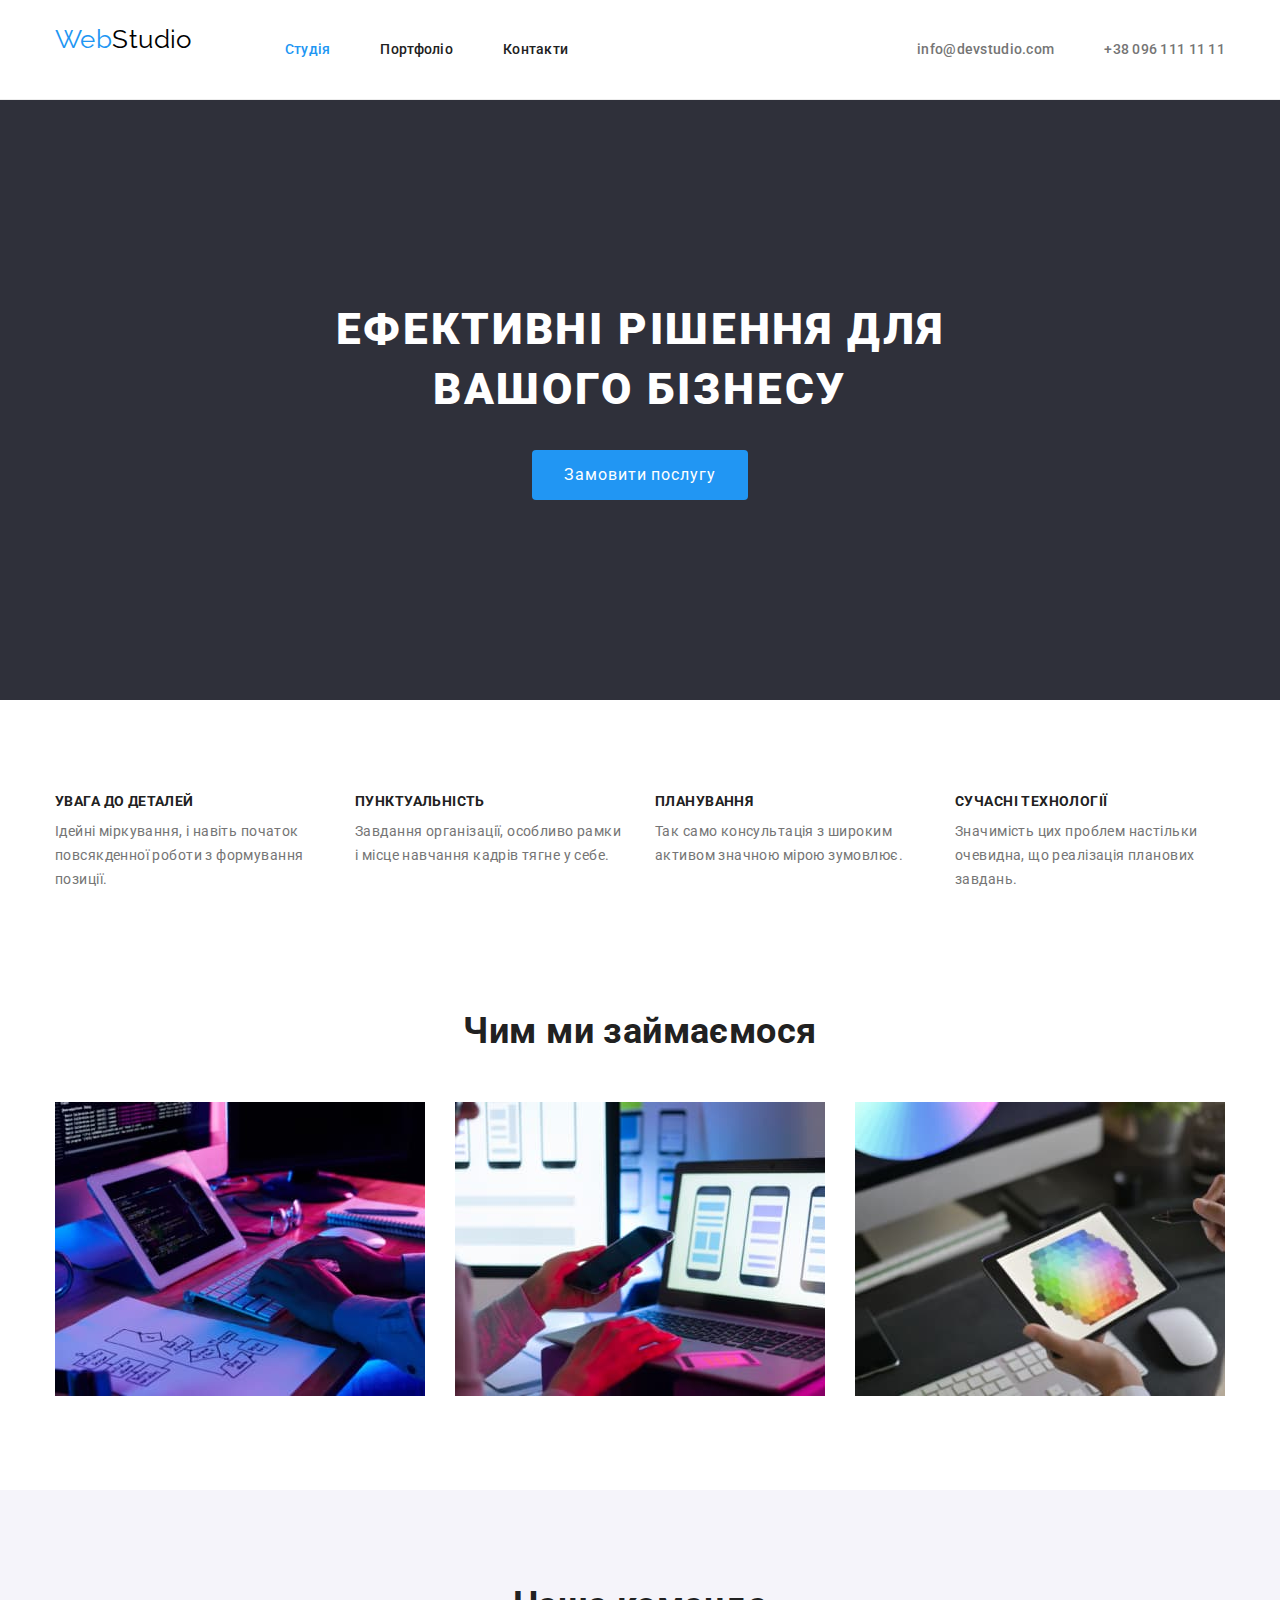
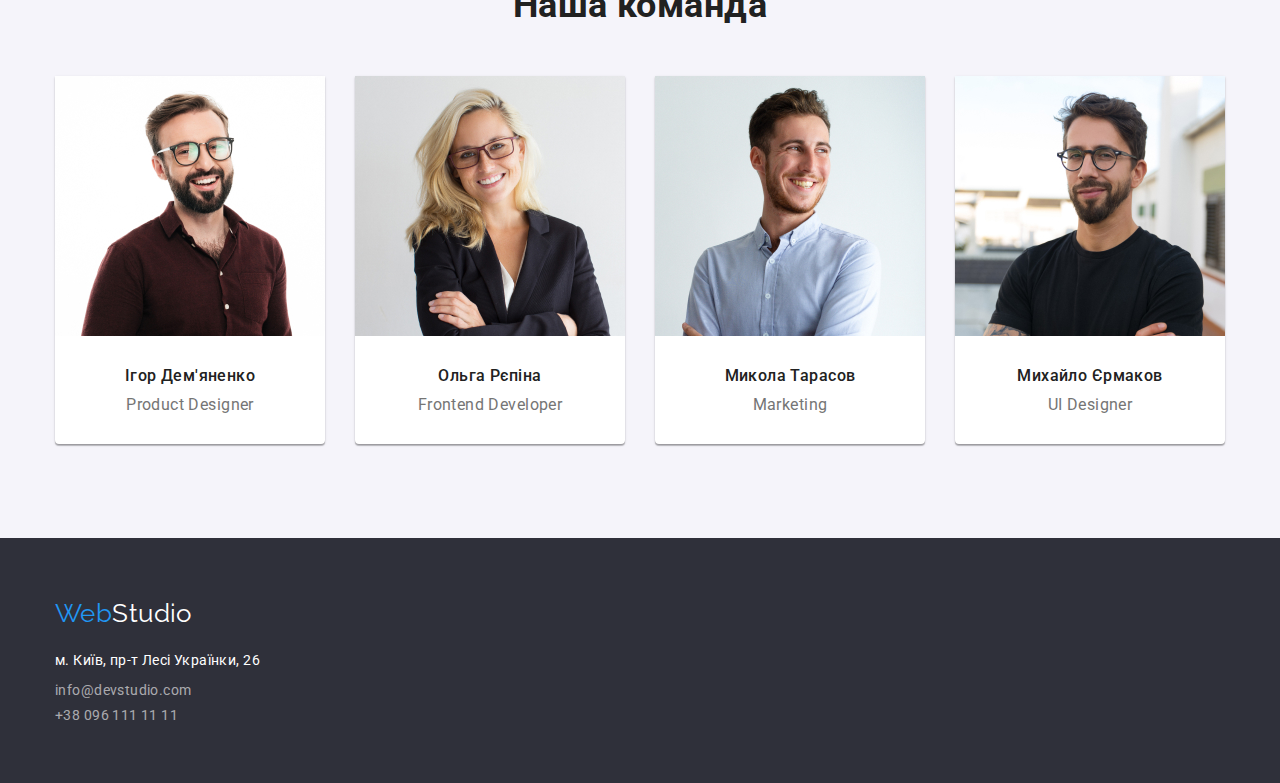
==== commit 77f3b6d8: "Ще одне виправлення помилок д.з. №3 "Флекси"" ====
--- a/index.html
+++ b/index.html
@@ -134,23 +134,7 @@
         <div class="container">
           <h2 class="section-title">Наша команда</h2>
           <ul class="team-list list">
-            <li
-              style="
-          background-color: #FFFFFF;
-          Effect Style: material shadow v1
-          Effect: Drop shadow
-          Radius: 1px
-          Offset: 0px, 2px
-          rgba(0, 0, 0, 0.2)
-          Effect: Drop shadow
-          Radius: 1px
-          Offset: 0px, 1px
-          rgba(0, 0, 0, 0.14)
-          Effect: Drop shadow
-          Radius: 3px
-          Offset: 0px, 1px
-          rgba(0, 0, 0, 0.12)"
-            >
+            <li class="team-item">
               <img
                 src="./images/img-4.jpg"
                 alt="Ігор Дем'яненко"
@@ -162,23 +146,7 @@
                 <p class="team-text">Product Designer</p>
               </div>
             </li>
-            <li
-              style="
-          background-color: #FFFFFF;
-          Effect Style: material shadow v1;
-          Effect: Drop shadow;
-          Radius: 1px;
-          Offset: 0px, 2px;
-          rgba(0, 0, 0, 0.2);
-          Effect: Drop shadow;
-          Radius: 1px;
-          Offset: 0px, 1px;
-          rgba(0, 0, 0, 0.14);
-          Effect: Drop shadow;
-          Radius: 3px;
-          Offset: 0px, 1px;
-          rgba(0, 0, 0, 0.12);"
-            >
+            <li class="team-item">
               <img
                 src="./images/img-1.jpg"
                 alt="Ольга Рєпіна"
@@ -190,23 +158,7 @@
                 <p class="team-text">Frontend Developer</p>
               </div>
             </li>
-            <li
-              style="
-          background-color: #FFFFFF;
-          Effect Style: material shadow v1
-          Effect: Drop shadow
-          Radius: 1px
-          Offset: 0px, 2px
-          rgba(0, 0, 0, 0.2)
-          Effect: Drop shadow
-          Radius: 1px
-          Offset: 0px, 1px
-          rgba(0, 0, 0, 0.14)
-          Effect: Drop shadow
-          Radius: 3px
-          Offset: 0px, 1px
-          rgba(0, 0, 0, 0.12)"
-            >
+            <li class="team-item">
               <img
                 src="./images/img-2.jpg"
                 alt="Микола Тарасов"
@@ -218,23 +170,7 @@
                 <p class="team-text">Marketing</p>
               </div>
             </li>
-            <li
-              style="
-          background-color: #FFFFFF;
-          Effect Style: material shadow v1
-          Effect: Drop shadow
-          Radius: 1px
-          Offset: 0px, 2px
-          rgba(0, 0, 0, 0.2)
-          Effect: Drop shadow
-          Radius: 1px
-          Offset: 0px, 1px
-          rgba(0, 0, 0, 0.14)
-          Effect: Drop shadow
-          Radius: 3px
-          Offset: 0px, 1px
-          rgba(0, 0, 0, 0.12)"
-            >
+            <li class="team-item">
               <img
                 src="./images/img-3.jpg"
                 alt="Михайло Єрмаков"
--- a/css/styles.css
+++ b/css/styles.css
@@ -78,7 +78,9 @@
 /* Logo/Лого */
 
 .page-logo {
-  
+  margin-bottom: 20px;
+  display: block;
+
   color: var(--accent-color);
   font-family: var(--secondary-font);
   font-size: 26px;
@@ -94,8 +96,6 @@
 }
 
 .logo-footer {
-  margin-bottom: 20px;
-
   color: var(--secondary-color-background);
   font-family: var(--secondary-font);
   font-size: 26px;
@@ -153,10 +153,10 @@
 /* Auth-nav/Контакти */
 
 .auth-nav {
-    display: flex;
-    align-items: center;
-    column-gap: 50px;
-    padding-left: 0px;
+  display: flex;
+  align-items: center;
+  column-gap: 50px;
+  padding-left: 0px;
 }
 
 .contact-link {
@@ -194,7 +194,7 @@
 
 .hero {
   padding-top: 200px;
-  padding-bottom: 280px;
+  padding-bottom: 200px;
 
   background-color: #2f303a;
   text-align: center;
@@ -283,20 +283,11 @@
   padding: 30px;
 }
 
-.element.style {
-  background-color: #FFFFFF;
-  Effect Style: material shadow v1;
-  Effect: Drop shadow Radius: 1px;
-  Offset: 0px, 2px;
-  rgba(0, 0, 0, 0.2)
-  Effect: Drop shadow;
-  Radius: 1px;
-  Offset: 0px, 1px;
-  rgba(0, 0, 0, 0.14);
-  Effect: Drop shadow;
-  Radius: 3px;
-  Offset: 0px, 1px;
-  rgba(0, 0, 0, 0.12);
+.team-item {
+  background: #ffffff;
+  box-shadow: 0px 1px 3px rgb(0 0 0 / 12%), 0px 1px 1px rgb(0 0 0 / 14%),
+    0px 2px 1px rgb(0 0 0 / 20%);
+  border-radius: 0px 0px 4px 4px;
 }
 
 .team-list {
@@ -395,7 +386,6 @@
 }
 
 .project-text {
-
   color: var(--primary-text-color);
   font-size: 16px;
   line-height: 1.89;
